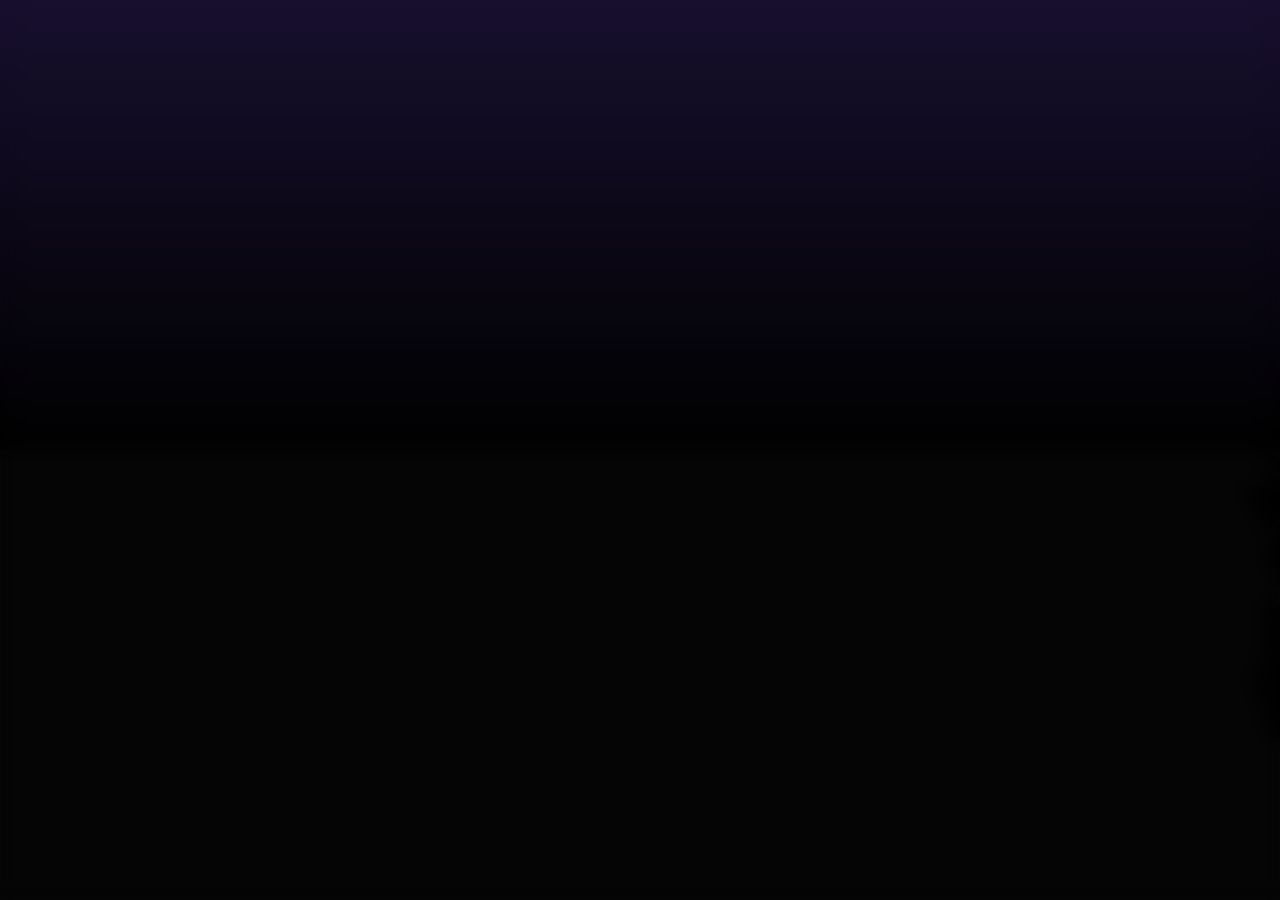
==== index.html @ 77891892 "Initial commit add basic parallax background" ====
<!DOCTYPE html>
<html lang="en">
  <head>
    <meta charset="UTF-8" />
    <meta name="viewport" content="width=device-width, initial-scale=1.0" />
    <title>Joakim Lönnqvist - Technical Artist</title>

    <link
      rel="stylesheet"
      href="https://maxcdn.bootstrapcdn.com/bootstrap/3.3.7/css/bootstrap.min.css"
    />
    <link rel="stylesheet" type="text/css" href="Style/StyleSheet.css" />
  </head>
  <body>
    <div class="blurFilterDiv"></div>
    <div class="ParallaxBackground" id="ParallaxBackground">
      <div id="Ground"></div>

      <script src="JavaScript/ParallaxBackground.js"></script>
    </div>
  </body>

  <script src="JavaScript/main.js"></script>
</html>
---- Style/StyleSheet.css ----
@import url("https://fonts.cdnfonts.com/css/cascadia-code");

@keyframes moveLeft {
  to {
    transform: translateX(-400vh);
  }
}

body {
  background-color: black;
  opacity: 0; /* Initial opacity set to 0 */
  transition: opacity 1.5s ease-in-out; /* Set the transition property for opacity */
}

.fade-in {
  opacity: 1; /* When the 'fade-in' class is added, opacity becomes 1 */
}

#ParallaxBackground {
  background: linear-gradient(0deg, rgb(0, 0, 0) 50%, rgb(23, 15, 46) 100%);
  position: fixed; /* Use fixed positioning to cover the entire viewport */
  top: 0;
  left: 0;
  width: 100vw;
  height: 100vh;
  z-index: -10; /* Set z-index to a lower value to place it behind other elements */
}

#Ground {
  background: rgb(5, 5, 5);
  position: fixed;
  bottom: 0;
  left: 0;
  width: 100vw;
  height: 50vh;
}

.BGTreeSvgElement {
  position: absolute;
  will-change: transform;
}

.blurFilterDiv {
  z-index: -1;
  position: fixed;
  top: 0;
  left: 0;
  width: 100vw;
  height: 100vh;
  backdrop-filter: blur(10px);
}
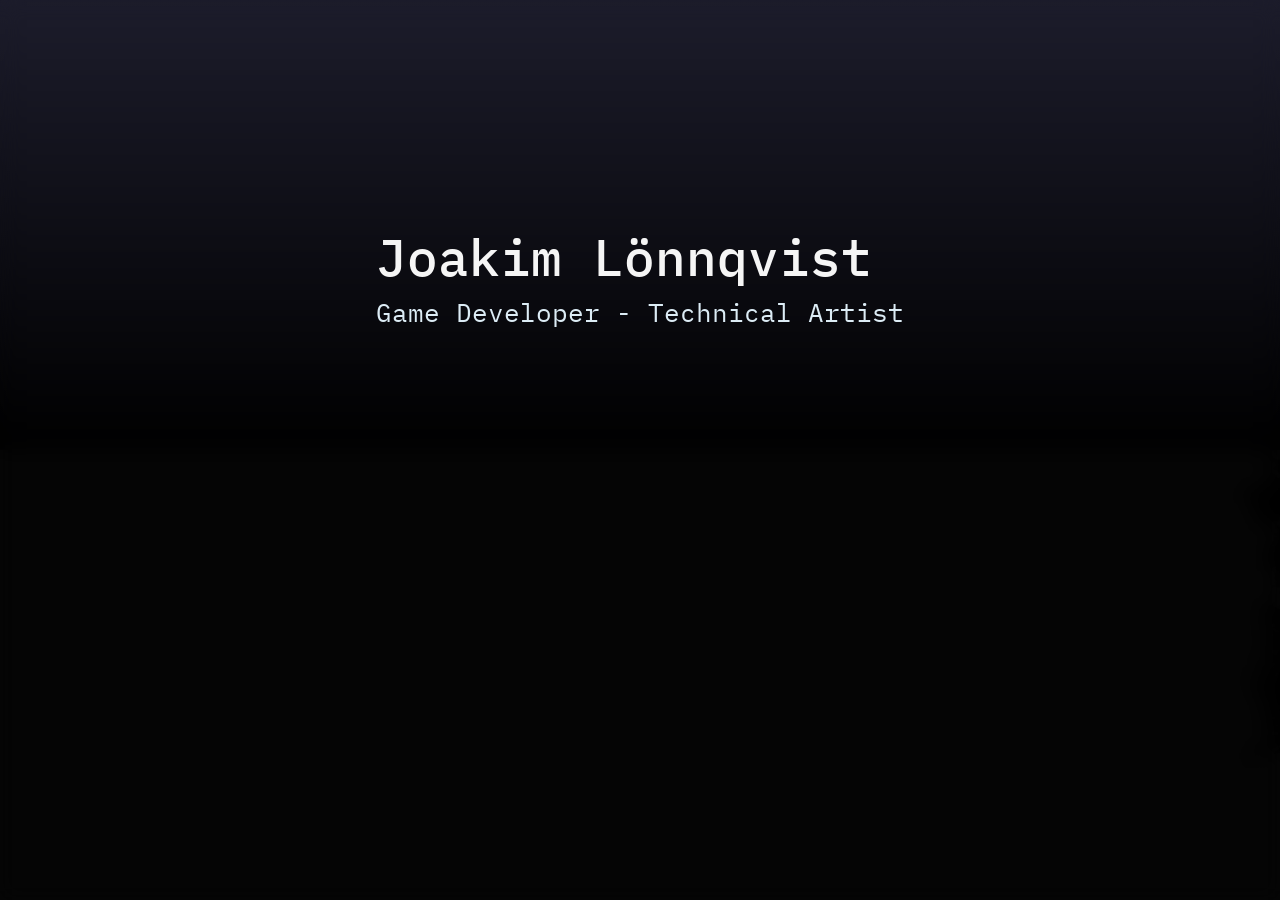
==== commit eac5b58b: "Add Scroll prompt and polish first slide" ====
--- a/index.html
+++ b/index.html
@@ -12,6 +12,14 @@
     <link rel="stylesheet" type="text/css" href="Style/StyleSheet.css" />
   </head>
   <body>
+    <div class="topContainer">
+      <div id="mainheader">
+        <h1 id="name">Joakim Lönnqvist</h1>
+        <span id="jobTitle">Game Developer - Technical Artist</span>
+        <img src="Assets/Icons/ScrollDownMouse.svg" id="scrollDownPrompt" />
+      </div>
+    </div>
+
     <div class="blurFilterDiv"></div>
     <div class="ParallaxBackground" id="ParallaxBackground">
       <div id="Ground"></div>
@@ -19,6 +27,5 @@
       <script src="JavaScript/ParallaxBackground.js"></script>
     </div>
   </body>
-
   <script src="JavaScript/main.js"></script>
 </html>
--- a/Style/StyleSheet.css
+++ b/Style/StyleSheet.css
@@ -1,4 +1,4 @@
-@import url("https://fonts.cdnfonts.com/css/cascadia-code");
+@import url("https://fonts.googleapis.com/css2?family=IBM+Plex+Mono:ital,wght@0,100;0,200;0,300;0,400;0,500;0,600;0,700;1,100;1,200;1,300;1,400;1,500;1,600;1,700&display=swap");
 
 @keyframes moveLeft {
   to {
@@ -6,9 +6,41 @@
   }
 }
 
+@keyframes float {
+  0% {
+    text-shadow: 0 5px 15px 0px rgba(0, 0, 0, 0.6);
+    transform: translatey(0px);
+  }
+  50% {
+    text-shadow: 0 25px 15px 0px rgba(0, 0, 0, 0.2);
+    transform: translatey(-20px);
+  }
+  100% {
+    text-shadow: 0 5px 15px 0px rgba(0, 0, 0, 0.6);
+    transform: translatey(0px);
+  }
+}
+
+@keyframes bounce {
+  0%,
+  20%,
+  50%,
+  80%,
+  100% {
+    transform: translateY(0);
+  }
+  40% {
+    transform: translateY(-30px);
+  }
+  60% {
+    transform: translateY(-15px);
+  }
+}
+
 body {
   background-color: black;
   opacity: 0; /* Initial opacity set to 0 */
+  overflow-x: hidden;
   transition: opacity 1.5s ease-in-out; /* Set the transition property for opacity */
 }
 
@@ -16,36 +48,108 @@
   opacity: 1; /* When the 'fade-in' class is added, opacity becomes 1 */
 }
 
-#ParallaxBackground {
-  background: linear-gradient(0deg, rgb(0, 0, 0) 50%, rgb(23, 15, 46) 100%);
-  position: fixed; /* Use fixed positioning to cover the entire viewport */
-  top: 0;
-  left: 0;
-  width: 100vw;
-  height: 100vh;
-  z-index: -10; /* Set z-index to a lower value to place it behind other elements */
+/* BELOW COMES ALL THE CSS THAT DIFFERS WHETHER YOURE ON MOBILE OR DESKTOP */
+
+@media screen and (orientation: portrait) {
+  /* PORTRAIT CSS */
+
+  #mainheader {
+    font-family: "IBM Plex Mono", monospace;
+    font-size: 8vw;
+
+    color: whitesmoke;
+
+    height: 100vh;
+    width: 100vw;
+
+    display: flex;
+    justify-content: center;
+    align-items: center;
+
+    animation: float 4s ease-in-out infinite;
+  }
 }
 
-#Ground {
-  background: rgb(5, 5, 5);
-  position: fixed;
-  bottom: 0;
-  left: 0;
-  width: 100vw;
-  height: 50vh;
+@media screen and (orientation: landscape) {
+  /* LANDSCAPE CSS */
+
+  .topContainer {
+    margin: 0 0 0 0;
+    height: 100vh;
+    display: flex;
+    justify-content: center;
+    align-items: center;
+  }
+
+  #mainheader {
+    font-family: "IBM Plex Mono", monospace;
+    margin: 0 0 0 0;
+    display: grid;
+    animation: float 4s ease-in-out infinite;
+  }
+
+  #mainheader #name {
+    font-size: 4vw;
+    grid-column: 1;
+    grid-row: 1;
+    color: whitesmoke;
+  }
+
+  #mainheader #jobTitle {
+    font-size: 2vw;
+    grid-column: 1;
+    grid-row: 2;
+    color: rgb(220, 236, 245);
+  }
+
+  #scrollDownPrompt {
+    grid-column: 1;
+    grid-row: 3;
+    scale: 50%;
+    margin: auto;
+    margin-top: 20vh;
+
+    animation: bounce 2s ease-in-out infinite;
+
+    transition: opacity 1.5s ease-in-out, bottom 0.5s ease-in-out;
+    opacity: 0;
+  }
+
+  #scrollDownPrompt.fade-in {
+    opacity: 1;
+  }
+
+  #ParallaxBackground {
+    background: linear-gradient(0deg, rgb(0, 0, 0) 50%, rgb(28, 28, 43) 100%);
+    position: fixed; /* Use fixed positioning to cover the entire viewport */
+    top: 0;
+    left: 0;
+    width: 100vw;
+    height: 100vh;
+    z-index: -10; /* Set z-index to a lower value to place it behind other elements */
+  }
+
+  #Ground {
+    background: rgb(5, 5, 5);
+    position: absolute;
+    bottom: 0;
+    left: 0;
+    width: 100%;
+    height: 50%;
+  }
+
+  .BGTreeSvgElement {
+    position: absolute;
+    will-change: transform;
+  }
+
+  .blurFilterDiv {
+    z-index: -1;
+    position: fixed;
+    top: 0;
+    left: 0;
+    width: 100vw;
+    height: 100vh;
+    backdrop-filter: blur(10px);
+  }
 }
-
-.BGTreeSvgElement {
-  position: absolute;
-  will-change: transform;
-}
-
-.blurFilterDiv {
-  z-index: -1;
-  position: fixed;
-  top: 0;
-  left: 0;
-  width: 100vw;
-  height: 100vh;
-  backdrop-filter: blur(10px);
-}
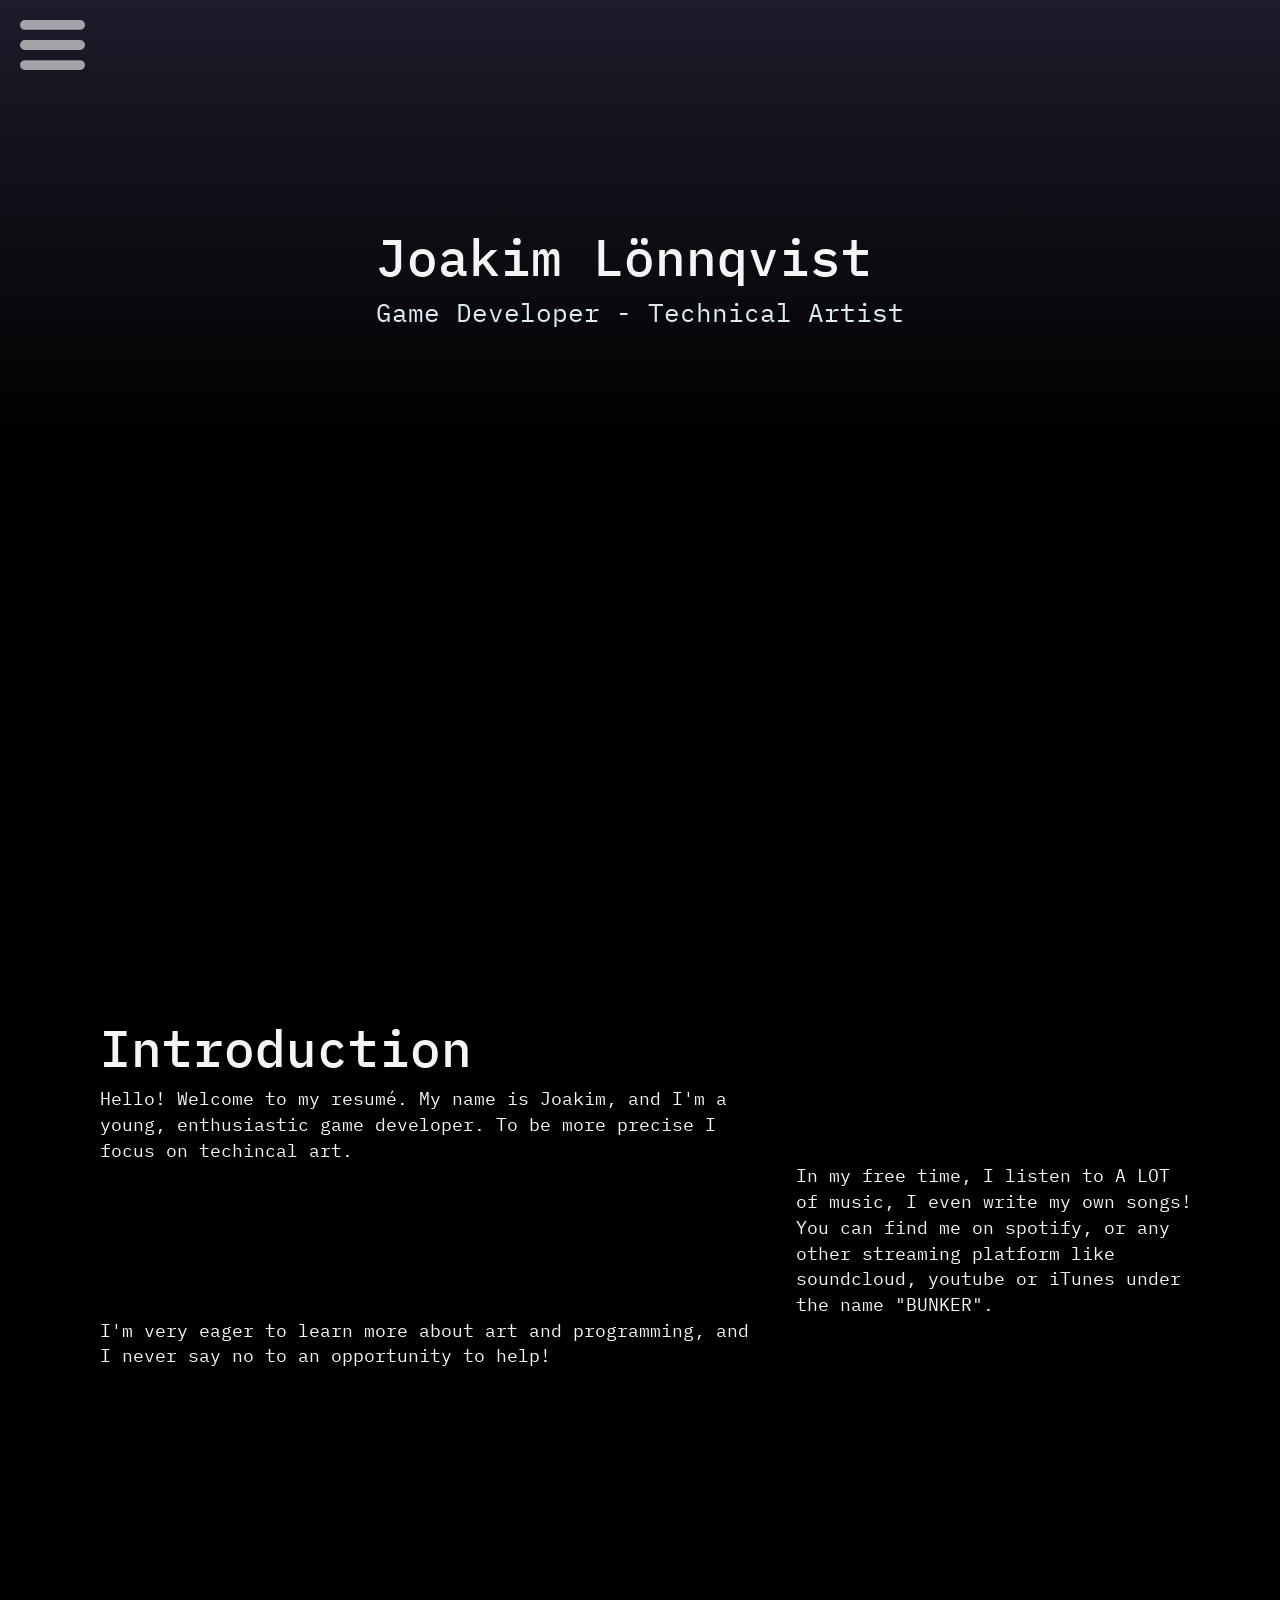
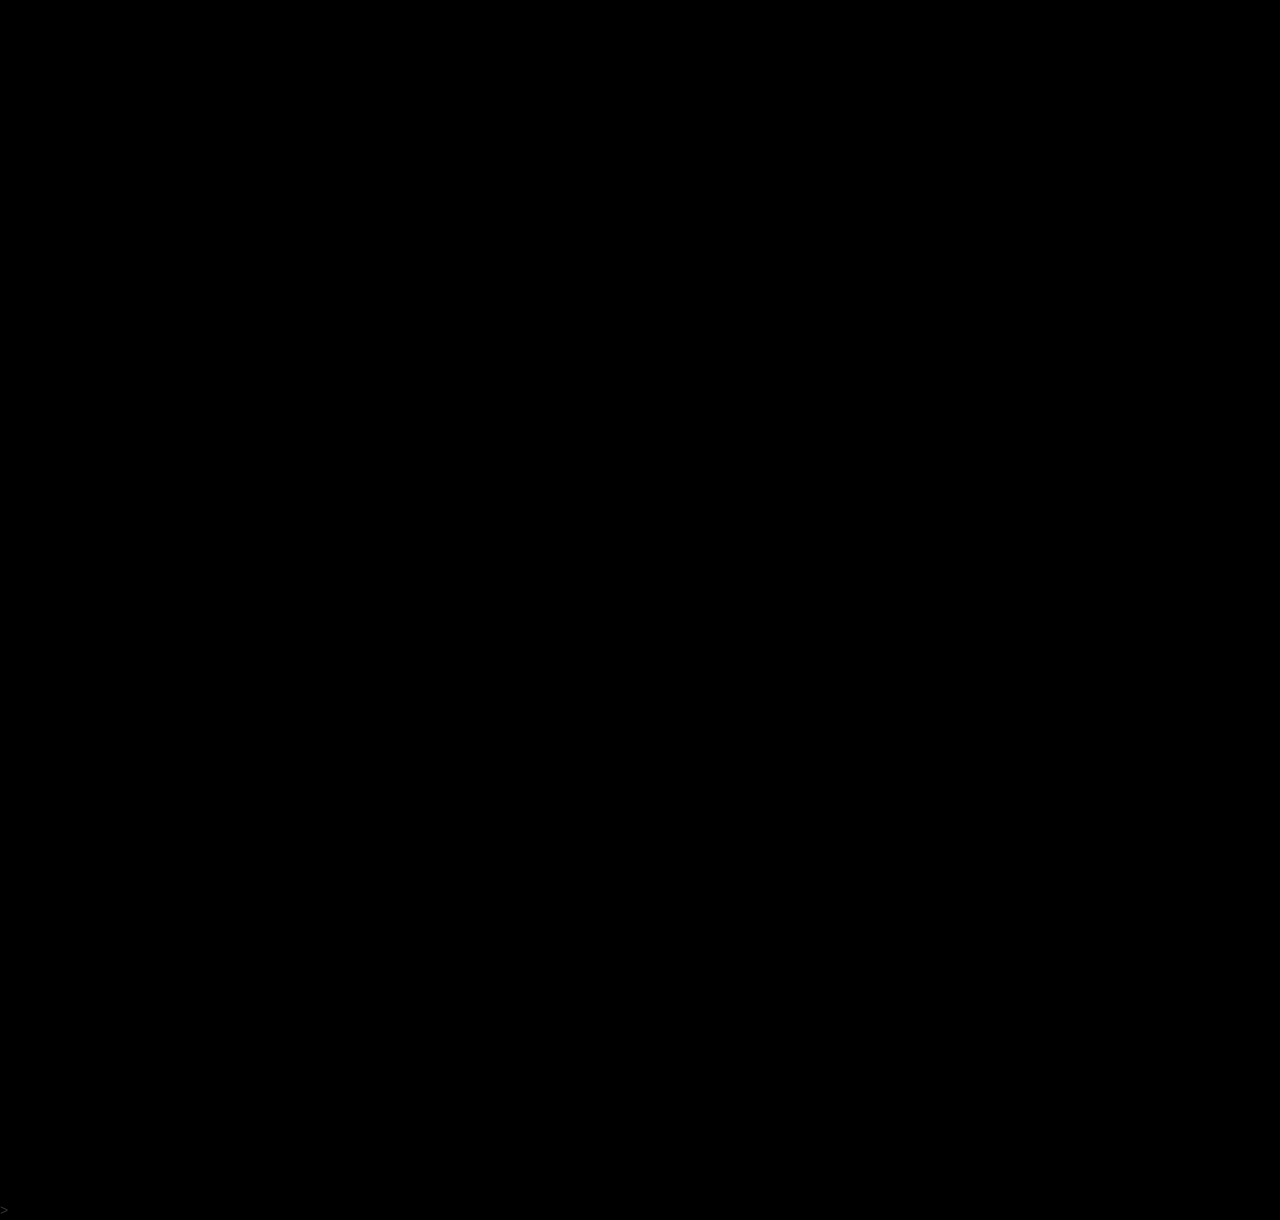
==== commit 28be6851: "Add menu button, add introduction and make scrollopacity work" ====
--- a/index.html
+++ b/index.html
@@ -11,21 +11,53 @@
     />
     <link rel="stylesheet" type="text/css" href="Style/StyleSheet.css" />
   </head>
+
   <body>
-    <div class="topContainer">
-      <div id="mainheader">
-        <h1 id="name">Joakim Lönnqvist</h1>
-        <span id="jobTitle">Game Developer - Technical Artist</span>
-        <img src="Assets/Icons/ScrollDownMouse.svg" id="scrollDownPrompt" />
+    <img src="Assets/Icons/menu.svg" id="menuButton" />
+
+    <!-- START BEGINNING -->
+    <div class="section">
+      <div class="topContainer">
+        <div id="mainheader">
+          <h1 id="name">Joakim Lönnqvist</h1>
+          <span id="jobTitle">Game Developer - Technical Artist</span>
+          <img src="Assets/Icons/ScrollDownMouse.svg" id="scrollDownPrompt" />
+        </div>
+      </div>
+
+      <!-- <div class="blurFilterDiv"></div> -->
+      <div class="ParallaxBackground" id="ParallaxBackground">
+        <div id="Ground"></div>
       </div>
     </div>
+    <!-- START END -->
+    <!-- INTRODUCTION BEGINNING -->
+    <div class="section">
+      <div class="introductionDiv">
+        <h1 id="introductionTitle">Introduction</h1>
+        <span id="introduction1">
+          Hello! Welcome to my resumé. My name is Joakim, and I'm a young,
+          enthusiastic game developer. To be more precise I focus on techincal
+          art.
+        </span>
+        <span id="introduction2">
+          In my free time, I listen to A LOT of music, I even write my own
+          songs! You can find me on spotify, or any other streaming platform
+          like soundcloud, youtube or iTunes under the name "BUNKER".
+        </span>
+        <span id="introduction3">
+          I'm very eager to learn more about art and programming, and I never
+          say no to an opportunity to help!
+        </span>
+      </div>
+    </div>
+    <!-- INTRODUCTION END  -->
 
-    <div class="blurFilterDiv"></div>
-    <div class="ParallaxBackground" id="ParallaxBackground">
-      <div id="Ground"></div>
+    <!-- EXPERIENCE START -->
+    <div class="section"></div>
+    <!-- EXPERIENCE END -->>
 
-      <script src="JavaScript/ParallaxBackground.js"></script>
-    </div>
+    <script src="JavaScript/main.js"></script>
+    <script src="JavaScript/ScrollOpacity.js"></script>
   </body>
-  <script src="JavaScript/main.js"></script>
 </html>
--- a/Style/StyleSheet.css
+++ b/Style/StyleSheet.css
@@ -44,112 +44,176 @@
   transition: opacity 1.5s ease-in-out; /* Set the transition property for opacity */
 }
 
+#menuButton {
+  position: fixed;
+  margin: 20px;
+  opacity: 60%;
+}
+
+#menuButton:hover {
+  opacity: 100%;
+  cursor: pointer;
+  scale: 1.1;
+}
+
+#menuButton:active {
+  opacity: 60%;
+  cursor: pointer;
+  scale: 1;
+}
+
 .fade-in {
   opacity: 1; /* When the 'fade-in' class is added, opacity becomes 1 */
 }
 
+.section {
+  margin: 0 0 0 0;
+  padding: 0 0 0 0;
+  width: 100vw;
+  height: 100vh;
+
+  opacity: 0;
+  transition: opacity 0.5s ease-in-out;
+}
+
 /* BELOW COMES ALL THE CSS THAT DIFFERS WHETHER YOURE ON MOBILE OR DESKTOP */
 
 @media screen and (orientation: portrait) {
-  /* PORTRAIT CSS */
-
-  #mainheader {
-    font-family: "IBM Plex Mono", monospace;
-    font-size: 8vw;
-
-    color: whitesmoke;
-
-    height: 100vh;
-    width: 100vw;
-
-    display: flex;
-    justify-content: center;
-    align-items: center;
-
-    animation: float 4s ease-in-out infinite;
-  }
 }
 
 @media screen and (orientation: landscape) {
   /* LANDSCAPE CSS */
-
-  .topContainer {
-    margin: 0 0 0 0;
-    height: 100vh;
-    display: flex;
-    justify-content: center;
-    align-items: center;
-  }
-
-  #mainheader {
-    font-family: "IBM Plex Mono", monospace;
-    margin: 0 0 0 0;
-    display: grid;
-    animation: float 4s ease-in-out infinite;
-  }
-
-  #mainheader #name {
-    font-size: 4vw;
-    grid-column: 1;
-    grid-row: 1;
-    color: whitesmoke;
-  }
-
-  #mainheader #jobTitle {
-    font-size: 2vw;
-    grid-column: 1;
-    grid-row: 2;
-    color: rgb(220, 236, 245);
-  }
-
-  #scrollDownPrompt {
-    grid-column: 1;
-    grid-row: 3;
-    scale: 50%;
-    margin: auto;
-    margin-top: 20vh;
-
-    animation: bounce 2s ease-in-out infinite;
-
-    transition: opacity 1.5s ease-in-out, bottom 0.5s ease-in-out;
-    opacity: 0;
-  }
-
-  #scrollDownPrompt.fade-in {
-    opacity: 1;
-  }
-
-  #ParallaxBackground {
-    background: linear-gradient(0deg, rgb(0, 0, 0) 50%, rgb(28, 28, 43) 100%);
-    position: fixed; /* Use fixed positioning to cover the entire viewport */
-    top: 0;
-    left: 0;
-    width: 100vw;
-    height: 100vh;
-    z-index: -10; /* Set z-index to a lower value to place it behind other elements */
-  }
-
-  #Ground {
-    background: rgb(5, 5, 5);
-    position: absolute;
-    bottom: 0;
-    left: 0;
-    width: 100%;
-    height: 50%;
-  }
-
-  .BGTreeSvgElement {
-    position: absolute;
-    will-change: transform;
-  }
-
-  .blurFilterDiv {
-    z-index: -1;
-    position: fixed;
-    top: 0;
-    left: 0;
-    width: 100vw;
-    height: 100vh;
-    backdrop-filter: blur(10px);
-  }
-}
+}
+
+.topContainer {
+  margin: 0 0 0 0;
+  height: 100vh;
+  display: flex;
+  justify-content: center;
+  align-items: center;
+}
+
+#mainheader {
+  font-family: "IBM Plex Mono", monospace;
+  margin: 0 0 0 0;
+  display: grid;
+  animation: float 4s ease-in-out infinite;
+}
+
+#mainheader #name {
+  font-size: 4vw;
+  grid-column: 1;
+  grid-row: 1;
+  color: whitesmoke;
+
+  transform: translateX(-500vh);
+
+  transition: transform 1.5s ease-in-out;
+}
+
+#mainheader #name.slide-in {
+  transform: translateX(0px);
+}
+
+#mainheader #jobTitle {
+  font-size: 2vw;
+  grid-column: 1;
+  grid-row: 2;
+  color: rgb(220, 236, 245);
+  transform: translateX(500vh);
+  transition: transform 1.5s ease-in-out;
+}
+
+#mainheader #jobTitle.slide-in {
+  transform: translateX(0px);
+}
+
+#scrollDownPrompt {
+  grid-column: 1;
+  grid-row: 3;
+  scale: 50%;
+  margin: auto;
+  margin-top: 20vh;
+
+  animation: bounce 2s ease-in-out infinite;
+
+  transition: opacity 1.5s ease-in-out, bottom 0.5s ease-in-out;
+  opacity: 0;
+}
+
+#scrollDownPrompt.fade-in {
+  opacity: 1;
+}
+
+#ParallaxBackground {
+  background: linear-gradient(0deg, rgb(0, 0, 0) 50%, rgb(28, 28, 43) 100%);
+  position: fixed; /* Use fixed positioning to cover the entire viewport */
+  top: 0;
+  left: 0;
+  width: 100vw;
+  height: 100vh;
+  z-index: -10; /* Set z-index to a lower value to place it behind other elements */
+  background-attachment: fixed;
+  background-size: cover;
+}
+
+#Ground {
+  fill: rgb(5, 5, 5);
+  position: fixed; /* Use fixed positioning to cover the entire viewport */
+  top: 50%;
+  width: 100%;
+}
+
+.BGTreeSvgElement {
+  position: absolute;
+  will-change: transform;
+}
+
+.blurFilterDiv {
+  z-index: -1;
+  position: fixed;
+  top: 0;
+  left: 0;
+  width: 100vw;
+  height: 100vh;
+  backdrop-filter: blur(10px);
+}
+
+.introductionDiv {
+  display: grid;
+  column-gap: 40px;
+  column-count: 2;
+  column-width: 33vw;
+  font-family: "IBM Plex Mono", monospace;
+  font-size: 8vw;
+  margin: 100px 80px 0px 100px;
+}
+
+#introductionTitle {
+  font-size: 4vw;
+  grid-column: 1;
+  grid-row: 1;
+  color: whitesmoke;
+}
+
+#introduction1 {
+  grid-column: 1;
+  grid-row: 2;
+  font-size: large;
+  color: whitesmoke;
+  display: flex;
+}
+#introduction2 {
+  grid-column: 2;
+  grid-row: 3;
+  font-size: large;
+  color: whitesmoke;
+  display: flex;
+}
+#introduction3 {
+  grid-column: 1;
+  grid-row: 4;
+  font-size: large;
+  color: whitesmoke;
+  display: flex;
+}
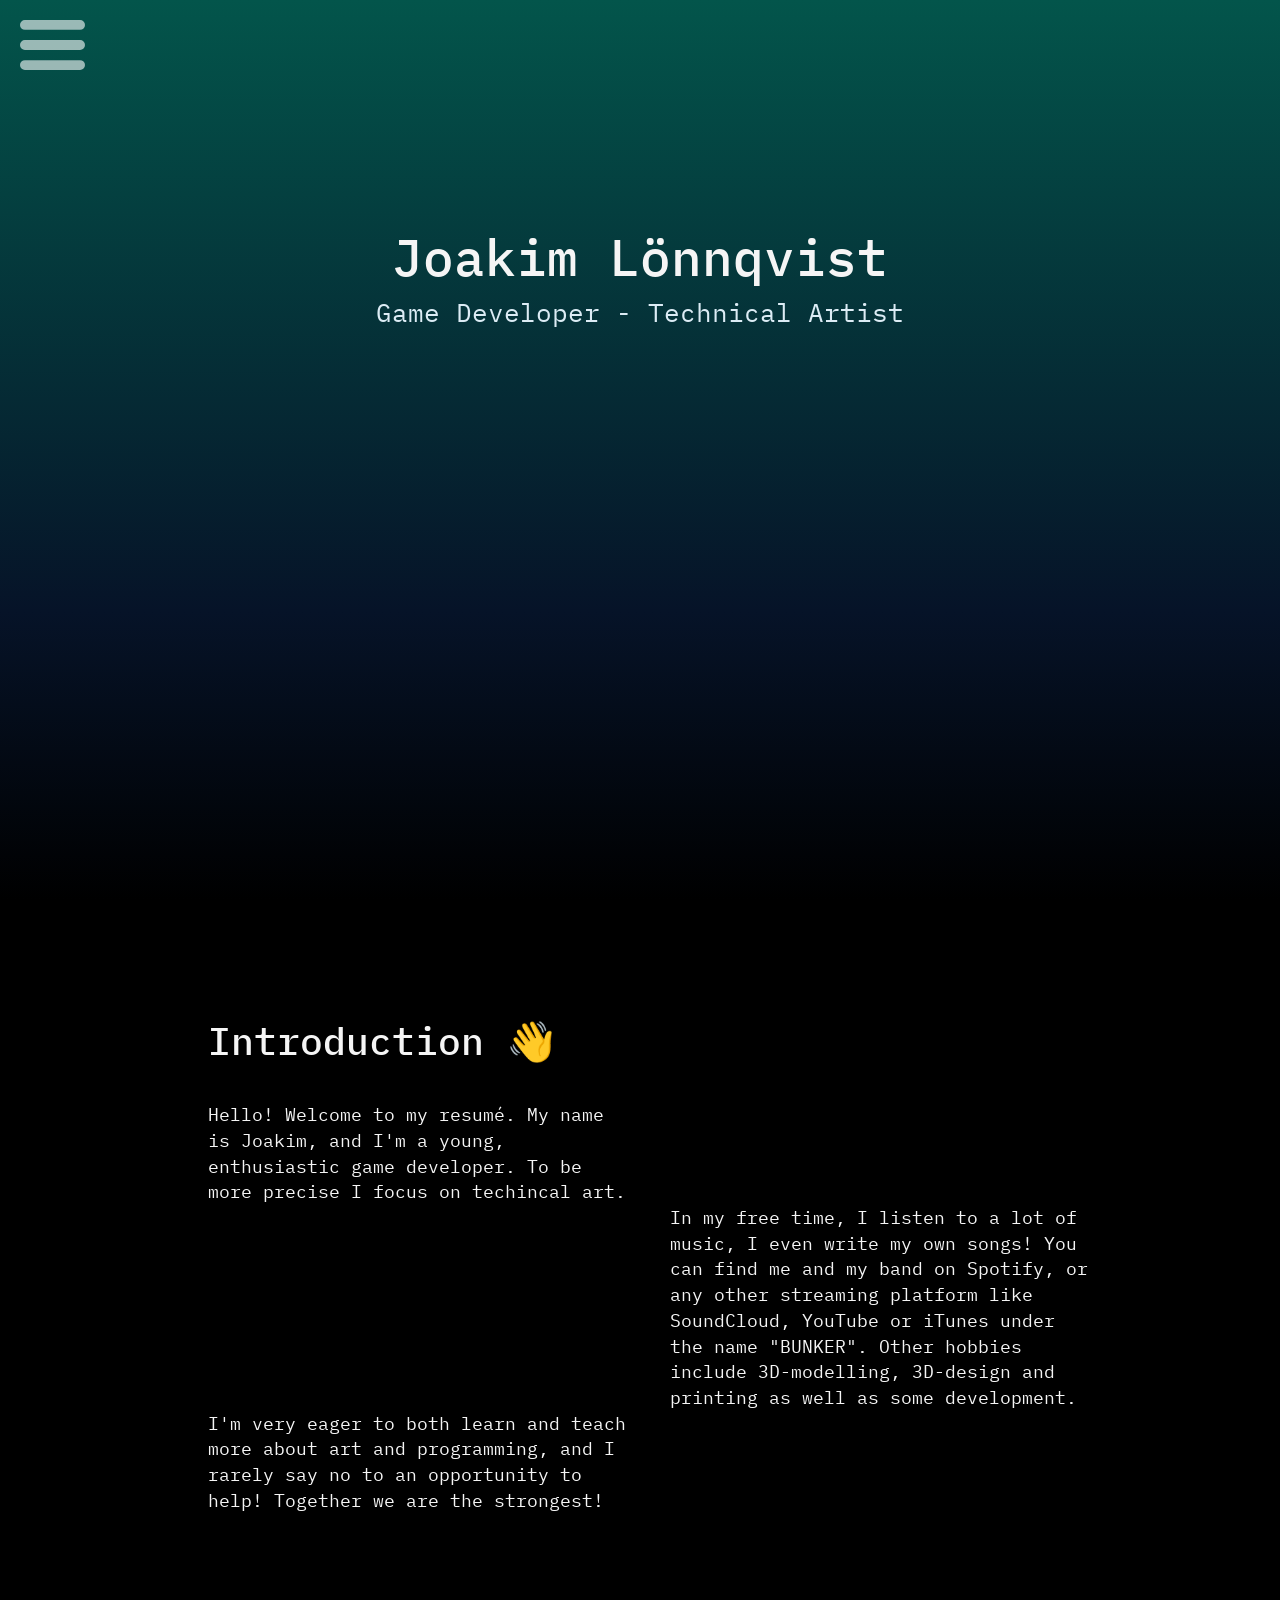
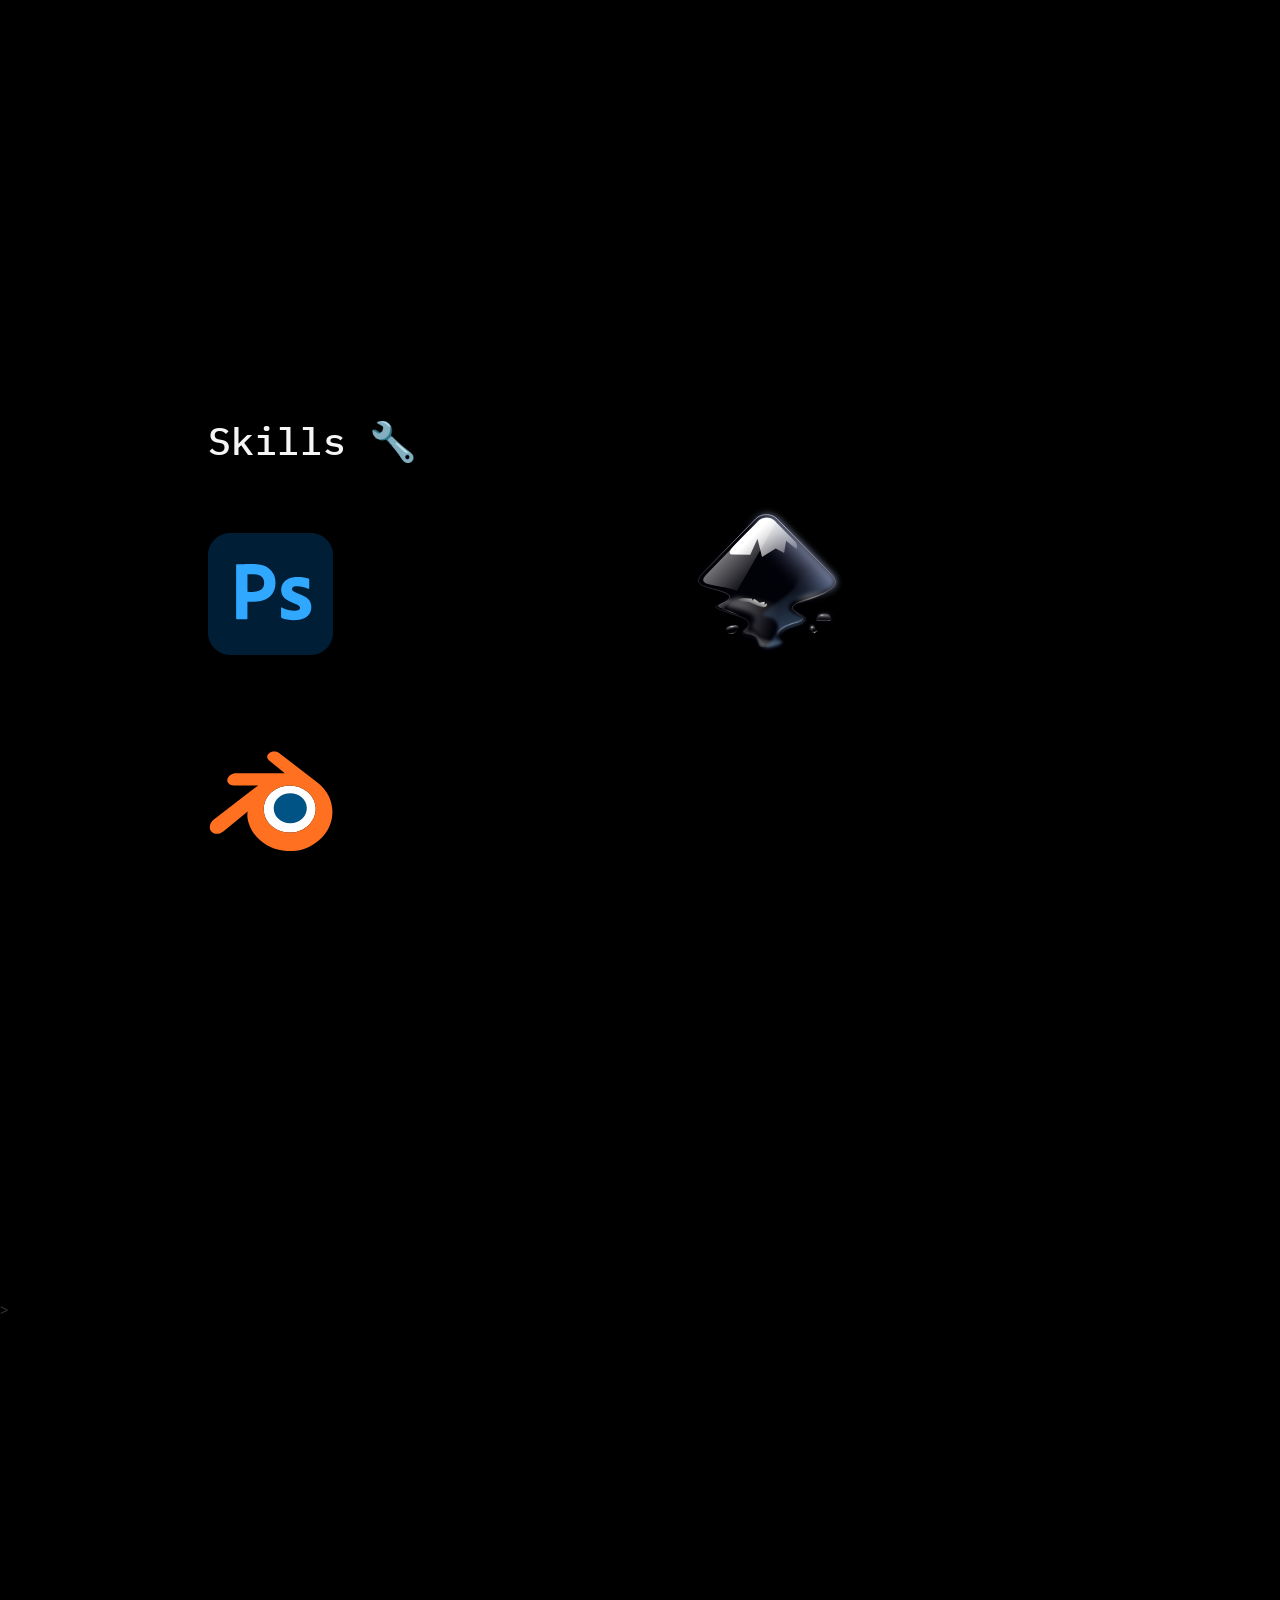
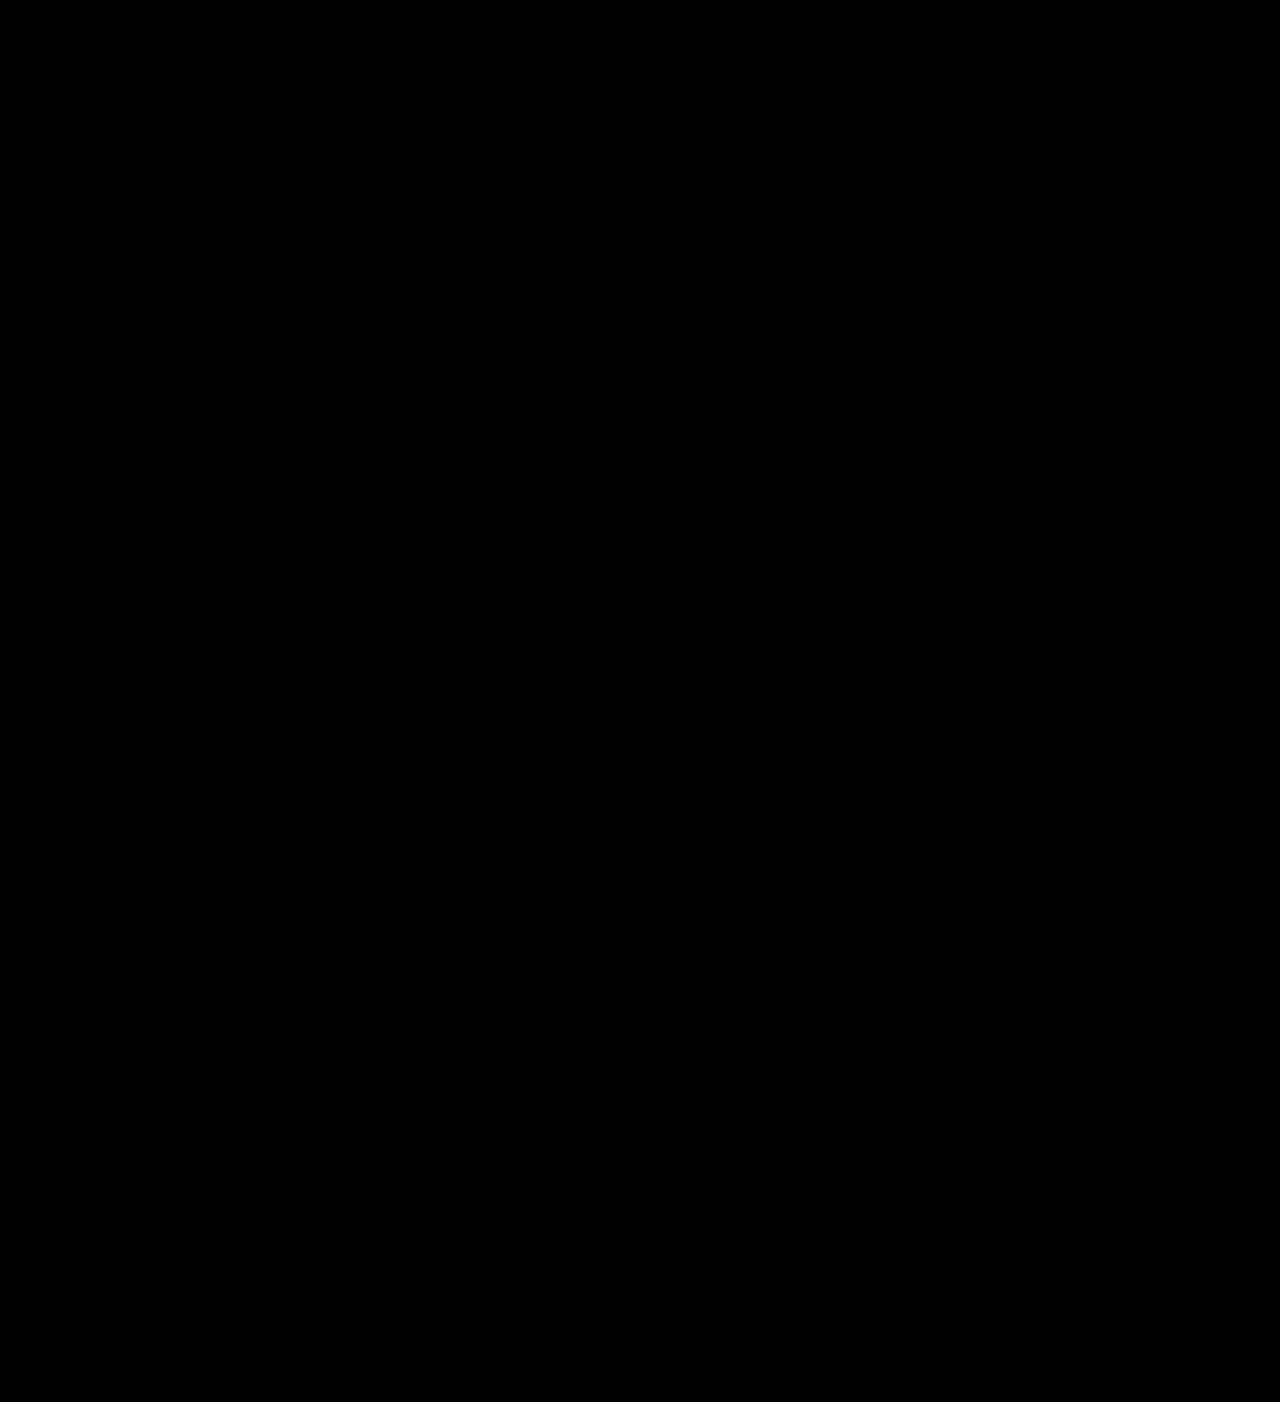
==== commit e0ccae90: "add skills" ====
--- a/index.html
+++ b/index.html
@@ -10,10 +10,20 @@
       href="https://maxcdn.bootstrapcdn.com/bootstrap/3.3.7/css/bootstrap.min.css"
     />
     <link rel="stylesheet" type="text/css" href="Style/StyleSheet.css" />
+    <link rel="icon" href="Assets/Icons/favicon.svg" sizes="any" type="image/svg+xml">
+
   </head>
 
   <body>
-    <img src="Assets/Icons/menu.svg" id="menuButton" />
+
+    <div id="background"></div>
+
+
+    <div class="menu">
+      <img src="Assets/Icons/menu.svg" id="menuButton" />
+      <div id="menuBox"></div>
+    </div>
+    
 
     <!-- START BEGINNING -->
     <div class="section">
@@ -25,39 +35,44 @@
         </div>
       </div>
 
-      <!-- <div class="blurFilterDiv"></div> -->
-      <div class="ParallaxBackground" id="ParallaxBackground">
-        <div id="Ground"></div>
-      </div>
+  
     </div>
     <!-- START END -->
     <!-- INTRODUCTION BEGINNING -->
     <div class="section">
       <div class="introductionDiv">
-        <h1 id="introductionTitle">Introduction</h1>
+        <h1 id="introductionTitle">Introduction &#128075;</h1>
         <span id="introduction1">
           Hello! Welcome to my resumé. My name is Joakim, and I'm a young,
           enthusiastic game developer. To be more precise I focus on techincal
           art.
         </span>
         <span id="introduction2">
-          In my free time, I listen to A LOT of music, I even write my own
-          songs! You can find me on spotify, or any other streaming platform
-          like soundcloud, youtube or iTunes under the name "BUNKER".
+          In my free time, I listen to a lot of music, I even write my own
+          songs! You can find me and my band on Spotify, or any other streaming platform
+          like SoundCloud, YouTube or iTunes under the name "BUNKER". Other hobbies include 3D-modelling, 3D-design and printing as well as some development.
         </span>
         <span id="introduction3">
-          I'm very eager to learn more about art and programming, and I never
-          say no to an opportunity to help!
+          I'm very eager to both learn and teach more about art and programming, and I rarely
+          say no to an opportunity to help! Together we are the strongest!
         </span>
       </div>
     </div>
     <!-- INTRODUCTION END  -->
 
     <!-- EXPERIENCE START -->
-    <div class="section"></div>
+    <div class="section">
+      <div class="skillDiv">
+        <h1 id="skillTitle">Skills &#128295;</h1>
+        <img src="Assets/Icons/adobe-photoshop-2.svg" alt="" id="photoshopIcon">
+        <img src="Assets/Icons/inkscape-logo-1.svg" alt="" id="inkscapeIcon">
+        <img src="Assets/Icons/blender-2.svg" alt="" id="blenderIcon">
+      </div>
+    </div>
     <!-- EXPERIENCE END -->>
 
     <script src="JavaScript/main.js"></script>
     <script src="JavaScript/ScrollOpacity.js"></script>
+    <script src="JavaScript/SideMenu.js"></script>
   </body>
 </html>
--- a/Style/StyleSheet.css
+++ b/Style/StyleSheet.css
@@ -38,22 +38,40 @@
 }
 
 body {
-  background-color: black;
+  background-color: rgb(0, 0, 0);
   opacity: 0; /* Initial opacity set to 0 */
   overflow-x: hidden;
   transition: opacity 1.5s ease-in-out; /* Set the transition property for opacity */
+  user-select: none;
+}
+
+#background{
+
+  position: fixed;
+  background: linear-gradient(0deg, rgba(0,0,0,1) 0%, rgba(6,19,40,1) 32%, rgba(3,85,75,1) 100%);
+  height: 100vh;
+  width: 100vw;
+  margin: 0 0 0 0;
+  z-index: -100;
+}
+
+.menu{
+
+  position: fixed;
+
 }
 
 #menuButton {
   position: fixed;
   margin: 20px;
   opacity: 60%;
+  transition: transform 0.5s ease-in-out;
 }
 
 #menuButton:hover {
   opacity: 100%;
   cursor: pointer;
-  scale: 1.1;
+  scale: 1;
 }
 
 #menuButton:active {
@@ -62,6 +80,32 @@
   scale: 1;
 }
 
+#menuBox {
+  z-index: 10000;
+  position: fixed;
+
+  background: black;
+
+  top: 0;
+  left: 0;
+  width: 20vw;
+  height: 100vh;
+  transform: translateX(-20vw);
+  transition: transform 0.5s ease-in-out; /* Include background in the transition */
+} 
+
+
+
+#menuBox.open {
+  transform: translateX(0vw);
+}
+
+#menuButton.open{
+
+  transform: translateX(20vw);
+
+}
+
 .fade-in {
   opacity: 1; /* When the 'fade-in' class is added, opacity becomes 1 */
 }
@@ -102,6 +146,7 @@
 
 #mainheader #name {
   font-size: 4vw;
+  text-align: center;
   grid-column: 1;
   grid-row: 1;
   color: whitesmoke;
@@ -117,6 +162,7 @@
 
 #mainheader #jobTitle {
   font-size: 2vw;
+  text-align: center;
   grid-column: 1;
   grid-row: 2;
   color: rgb(220, 236, 245);
@@ -145,59 +191,31 @@
   opacity: 1;
 }
 
-#ParallaxBackground {
-  background: linear-gradient(0deg, rgb(0, 0, 0) 50%, rgb(28, 28, 43) 100%);
-  position: fixed; /* Use fixed positioning to cover the entire viewport */
-  top: 0;
-  left: 0;
-  width: 100vw;
-  height: 100vh;
-  z-index: -10; /* Set z-index to a lower value to place it behind other elements */
-  background-attachment: fixed;
-  background-size: cover;
-}
-
-#Ground {
-  fill: rgb(5, 5, 5);
-  position: fixed; /* Use fixed positioning to cover the entire viewport */
-  top: 50%;
-  width: 100%;
-}
-
-.BGTreeSvgElement {
-  position: absolute;
-  will-change: transform;
-}
-
-.blurFilterDiv {
-  z-index: -1;
-  position: fixed;
-  top: 0;
-  left: 0;
-  width: 100vw;
-  height: 100vh;
-  backdrop-filter: blur(10px);
-}
-
 .introductionDiv {
+
+  z-index: 1;
+  grid-template-columns: 33vw 33vw;
   display: grid;
+
+  align-items: center;
+  justify-content: center;
   column-gap: 40px;
-  column-count: 2;
-  column-width: 33vw;
   font-family: "IBM Plex Mono", monospace;
   font-size: 8vw;
   margin: 100px 80px 0px 100px;
 }
 
 #introductionTitle {
-  font-size: 4vw;
+  font-size: 3vw;
   grid-column: 1;
   grid-row: 1;
   color: whitesmoke;
+  margin-bottom: 40px;
 }
 
 #introduction1 {
   grid-column: 1;
+  
   grid-row: 2;
   font-size: large;
   color: whitesmoke;
@@ -217,3 +235,61 @@
   color: whitesmoke;
   display: flex;
 }
+
+.skillDiv {
+
+  z-index: 1;
+  grid-template-columns: 33vw 33vw;
+  display: grid;
+
+  align-items: center;
+  justify-content: center;
+  column-gap: 40px;
+  font-family: "IBM Plex Mono", monospace;
+  font-size: 8vw;
+  margin: 100px 80px 0px 100px;
+}
+
+#skillTitle {
+  font-size: 3vw;
+  grid-column: 1;
+  grid-row: 1;
+  color: whitesmoke;
+  margin-bottom: 40px;
+  float: left;
+}
+
+#photoshopIcon{
+  
+  display: inline;
+  grid-column: 1;
+  grid-row: 2;
+
+  transform: scale(5%);
+  transform-origin: 0% 0%;
+
+}
+
+#inkscapeIcon{
+
+  display: inline;
+  grid-column: 2;
+  grid-row: 2;
+
+  transform: scale(13%);
+  transform-origin: 0% 0%;
+
+}
+
+#blenderIcon{
+
+  display: inline;
+  grid-column: 1;
+  grid-row: 2;
+
+  transform: scale(5%);
+  transform-origin: 0% 0%;
+
+}
+
+
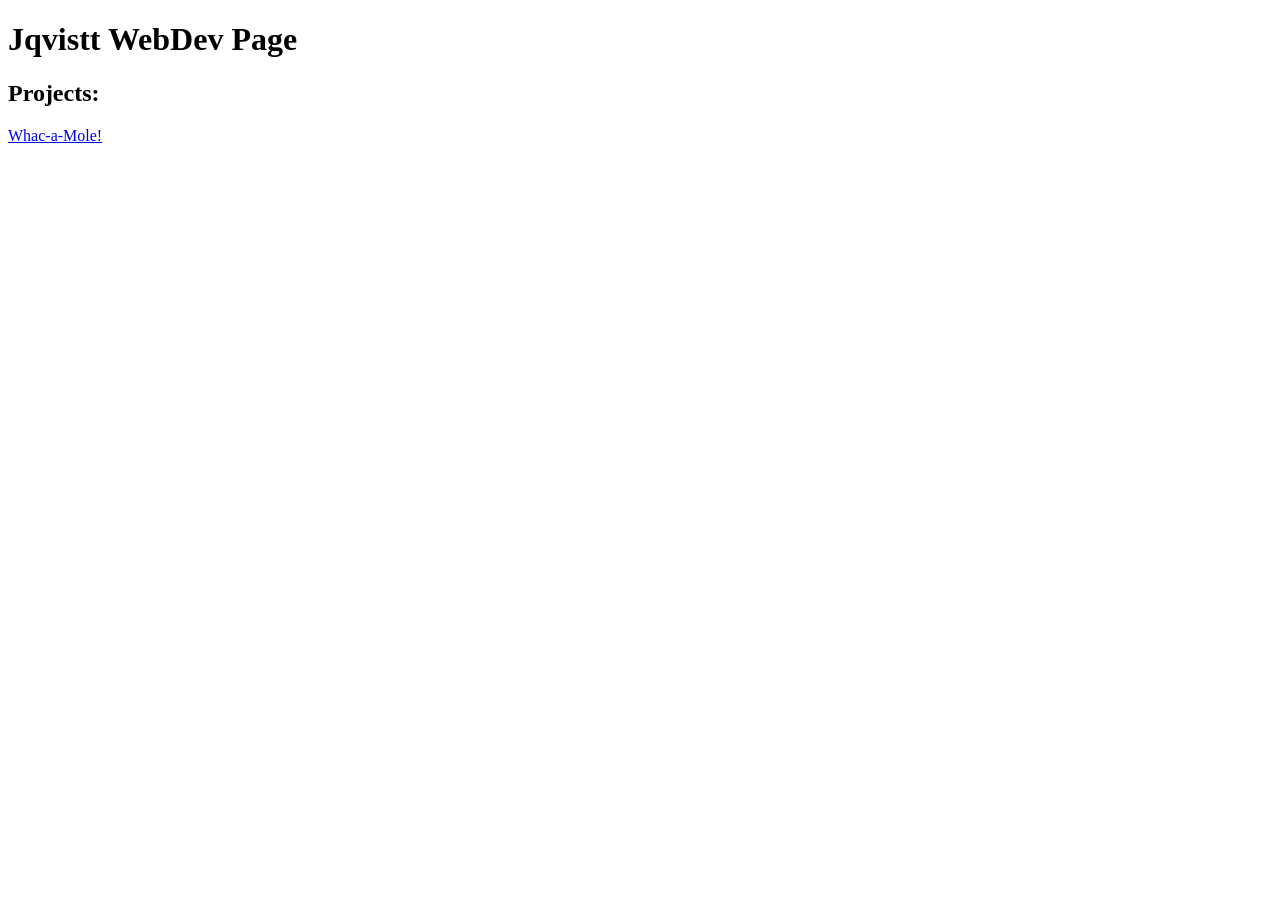
==== commit ae65a55c: "Add Whac-a-Mole project" ====
--- a/index.html
+++ b/index.html
@@ -1,78 +1,15 @@
 <!DOCTYPE html>
 <html lang="en">
-  <head>
-    <meta charset="UTF-8" />
-    <meta name="viewport" content="width=device-width, initial-scale=1.0" />
-    <title>Joakim Lönnqvist - Technical Artist</title>
+    <head>
+        <meta charset="UTF-8">
+        <meta name="viewport" content="width=device-width, initial-scale=1.0">
+        <title>Jqvistt Webdev page</title>
+    </head>
+    <body>
 
-    <link
-      rel="stylesheet"
-      href="https://maxcdn.bootstrapcdn.com/bootstrap/3.3.7/css/bootstrap.min.css"
-    />
-    <link rel="stylesheet" type="text/css" href="Style/StyleSheet.css" />
-    <link rel="icon" href="Assets/Icons/favicon.svg" sizes="any" type="image/svg+xml">
+        <h1>Jqvistt WebDev Page</h1>
+        <h2>Projects: </h2>
+        <a href="projects/whack-a-mole/index.html">Whac-a-Mole!</a>
 
-  </head>
-
-  <body>
-
-    <div id="background"></div>
-
-
-    <div class="menu">
-      <img src="Assets/Icons/menu.svg" id="menuButton" />
-      <div id="menuBox"></div>
-    </div>
-    
-
-    <!-- START BEGINNING -->
-    <div class="section">
-      <div class="topContainer">
-        <div id="mainheader">
-          <h1 id="name">Joakim Lönnqvist</h1>
-          <span id="jobTitle">Game Developer - Technical Artist</span>
-          <img src="Assets/Icons/ScrollDownMouse.svg" id="scrollDownPrompt" />
-        </div>
-      </div>
-
-  
-    </div>
-    <!-- START END -->
-    <!-- INTRODUCTION BEGINNING -->
-    <div class="section">
-      <div class="introductionDiv">
-        <h1 id="introductionTitle">Introduction &#128075;</h1>
-        <span id="introduction1">
-          Hello! Welcome to my resumé. My name is Joakim, and I'm a young,
-          enthusiastic game developer. To be more precise I focus on techincal
-          art.
-        </span>
-        <span id="introduction2">
-          In my free time, I listen to a lot of music, I even write my own
-          songs! You can find me and my band on Spotify, or any other streaming platform
-          like SoundCloud, YouTube or iTunes under the name "BUNKER". Other hobbies include 3D-modelling, 3D-design and printing as well as some development.
-        </span>
-        <span id="introduction3">
-          I'm very eager to both learn and teach more about art and programming, and I rarely
-          say no to an opportunity to help! Together we are the strongest!
-        </span>
-      </div>
-    </div>
-    <!-- INTRODUCTION END  -->
-
-    <!-- EXPERIENCE START -->
-    <div class="section">
-      <div class="skillDiv">
-        <h1 id="skillTitle">Skills &#128295;</h1>
-        <img src="Assets/Icons/adobe-photoshop-2.svg" alt="" id="photoshopIcon">
-        <img src="Assets/Icons/inkscape-logo-1.svg" alt="" id="inkscapeIcon">
-        <img src="Assets/Icons/blender-2.svg" alt="" id="blenderIcon">
-      </div>
-    </div>
-    <!-- EXPERIENCE END -->>
-
-    <script src="JavaScript/main.js"></script>
-    <script src="JavaScript/ScrollOpacity.js"></script>
-    <script src="JavaScript/SideMenu.js"></script>
-  </body>
-</html>
+    </body>
+</html>
